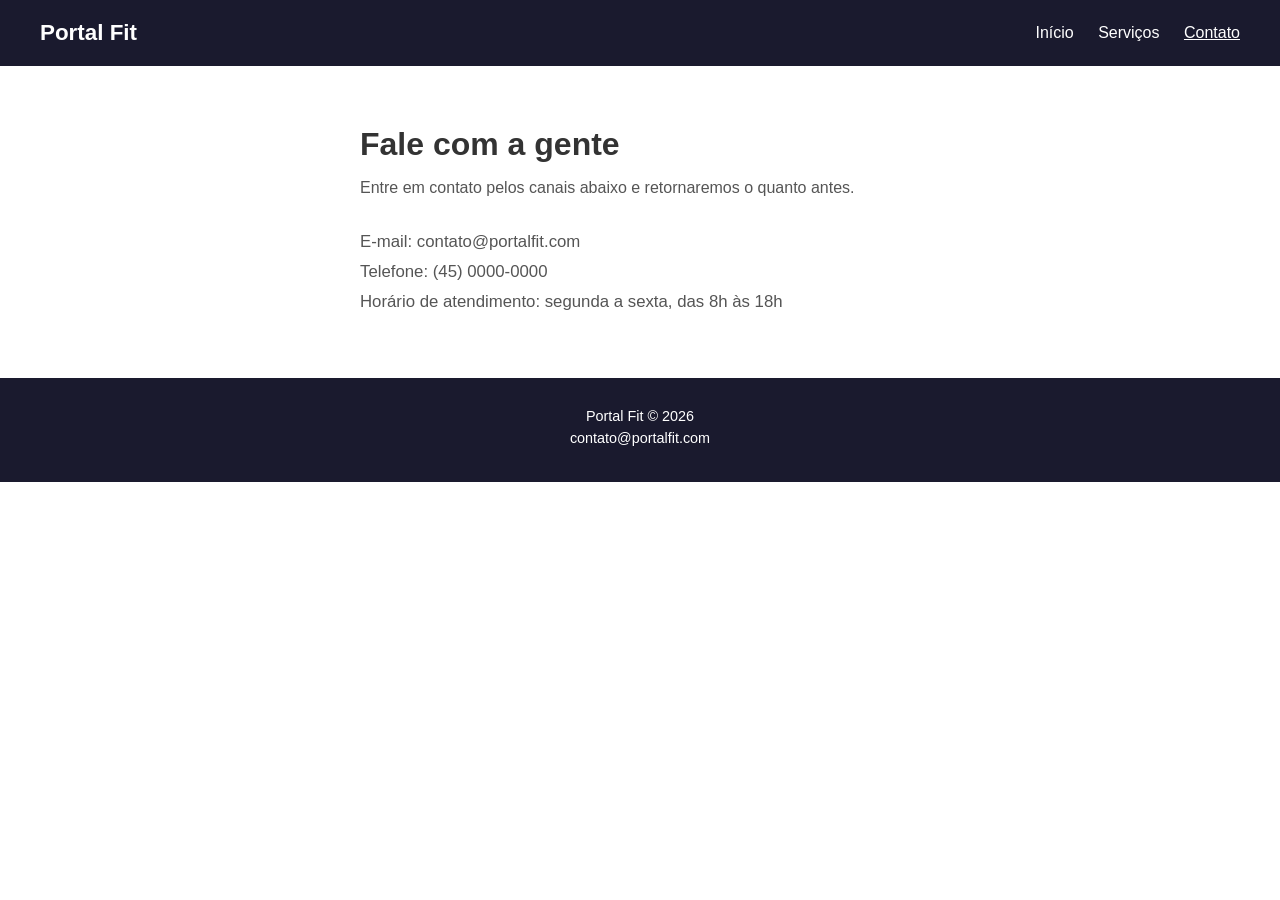
==== contato.html @ 3d89c0c8 "Adiciona paginas de servicos e contato, corrige HTML semantico e atualiza estilos" ====
<!DOCTYPE html>
<html lang="pt-br">
<head>
    <meta charset="UTF-8">
    <meta name="viewport" content="width=device-width, initial-scale=1.0">
    <title>Contato - Portal Fit</title>
    <link rel="stylesheet" href="css/style.css">
</head>
<body>

<!--CABEÇALHO-->
<header class="cabecalho">
    <h1 class="logo">Portal Fit</h1>
    <nav class="menu" aria-label="Navegação principal">
        <a href="index.html">Início</a>
        <a href="servicos.html">Serviços</a>
        <a href="contato.html" aria-current="page">Contato</a>
    </nav>
</header>

<main>

    <section class="contato">
        <h2>Fale com a gente</h2>
        <p>Entre em contato pelos canais abaixo e retornaremos o quanto antes.</p>

        <div class="info-contato">
            <ul>
                <li>E-mail: contato@portalfit.com</li>
                <li>Telefone: (45) 0000-0000</li>
                <li>Horário de atendimento: segunda a sexta, das 8h às 18h</li>
            </ul>
        </div>
    </section>

</main>

<!--RODAPÉ-->
<footer class="rodape">
    <p>Portal Fit &copy; 2026</p>
    <p>contato@portalfit.com</p>
</footer>

</body>
</html>
---- css/style.css ----
*{
margin: 0;
padding: 0;
box-sizing: border-box;
}

body{
    font-family: Arial, sans-serif;
    color: #333;
}

a{
    color: inherit;
}

/* CABEÇALHO */
.cabecalho{
    display: flex;
    justify-content: space-between;
    align-items: center;
    padding: 20px 40px;
    background-color: #1a1a2e;
    color: white;
}

.logo{
    font-size: 1.4rem;
}

.menu a {
    color: white;
    text-decoration: none;
    margin-left: 20px;
}

.menu a:hover,
.menu a[aria-current="page"]{
    text-decoration: underline;
}

/* HERO */
.hero{
    display: flex;
    align-items: center;
    justify-content: center;
    gap: 40px;
    flex-wrap: wrap;
    text-align: left;
    padding: 80px 20px;
    background-color: #f4f4f9;
}

.hero-texto{
    max-width: 420px;
}

.hero h2{
    font-size: 2.5rem;
    margin-bottom: 16px;
}

.hero p{
    font-size: 1.1rem;
    margin-bottom: 25px;
    color: #555;
}

.hero-imagem{
    max-width: 320px;
    width: 100%;
    height: auto;
}

.botao{
    display: inline-block;
    background-color: #08a04d;
    color: white;
    padding: 12px 28px;
    text-decoration: none;
    border: none;
    border-radius: 6px;
    font-weight: bold;
    font-size: 1rem;
    cursor: pointer;
}

.botao:hover{
    background-color: #045f1b;
}

/* SOBRE / DIFERENCIAIS */
.sobre{
    padding: 60px 20px;
    max-width: 700px;
    margin: 0 auto;
    text-align: center;
}

.sobre h2{
    font-size: 2rem;
    margin-bottom: 24px;
}

.lista-diferenciais{
    list-style: none;
    text-align: left;
    display: inline-block;
}

.lista-diferenciais li{
    padding: 6px 0;
    padding-left: 22px;
    position: relative;
}

.lista-diferenciais li::before{
    content: "✓";
    color: #08a04d;
    position: absolute;
    left: 0;
    font-weight: bold;
}

/* RESUMO DE SERVIÇOS (index) */
.servicos-resumo{
    text-align: center;
    padding: 60px 20px;
    background-color: #f4f4f9;
}

.servicos-resumo h2{
    font-size: 2rem;
    margin-bottom: 16px;
}

.servicos-resumo p{
    margin-bottom: 24px;
    color: #555;
}

/* PÁGINA DE SERVIÇOS */
.servicos{
    padding: 60px 20px;
    text-align: center;
}

.servicos h2{
    font-size: 2rem;
    margin-bottom: 20px;
}

.servicos > p{
    max-width: 600px;
    margin: 0 auto 40px auto;
    color: #555;
}

.cta-final{
    margin-top: 30px;
    color: #555;
}

.cards{
    display: flex;
    justify-content: center;
    gap: 24px;
    flex-wrap: wrap;
    margin-bottom: 20px;
}

.card{
    background-color: white;
    border: 1px solid #ddd;
    border-radius: 8px;
    padding: 30px;
    width: 280px;
    text-align: left;
    box-shadow: 0 2px 6px rgba(0,0,0,0.08);
    transition: transform 0.2s;
}

.card:hover{
    transform: translateY(-6px);
}

.card h3{
    margin-bottom: 12px;
    color: #1a1a2e;
}

.card p {
    color: #555;
    font-size: 0.95rem;
    line-height: 1.5;
    margin-bottom: 12px;
}

.card ul{
    padding-left: 20px;
    color: #555;
    font-size: 0.9rem;
    line-height: 1.6;
}

/* PÁGINA DE CONTATO */
.contato{
    padding: 60px 20px;
    max-width: 600px;
    margin: 0 auto;
}

.contato h2{
    font-size: 2rem;
    margin-bottom: 16px;
}

.contato > p{
    color: #555;
    margin-bottom: 30px;
}

.info-contato ul{
    list-style: none;
    color: #555;
    line-height: 1.8;
    font-size: 1.05rem;
}

/* RODAPÉ */
.rodape{
    text-align: center;
    padding: 30px 20px;
    background-color: #1a1a2e;
    color: white;
    font-size: 0.9rem;
}

.rodape p{
    margin-bottom: 6px;
}

.rodape a{
    color: white;
    text-decoration: underline;
}
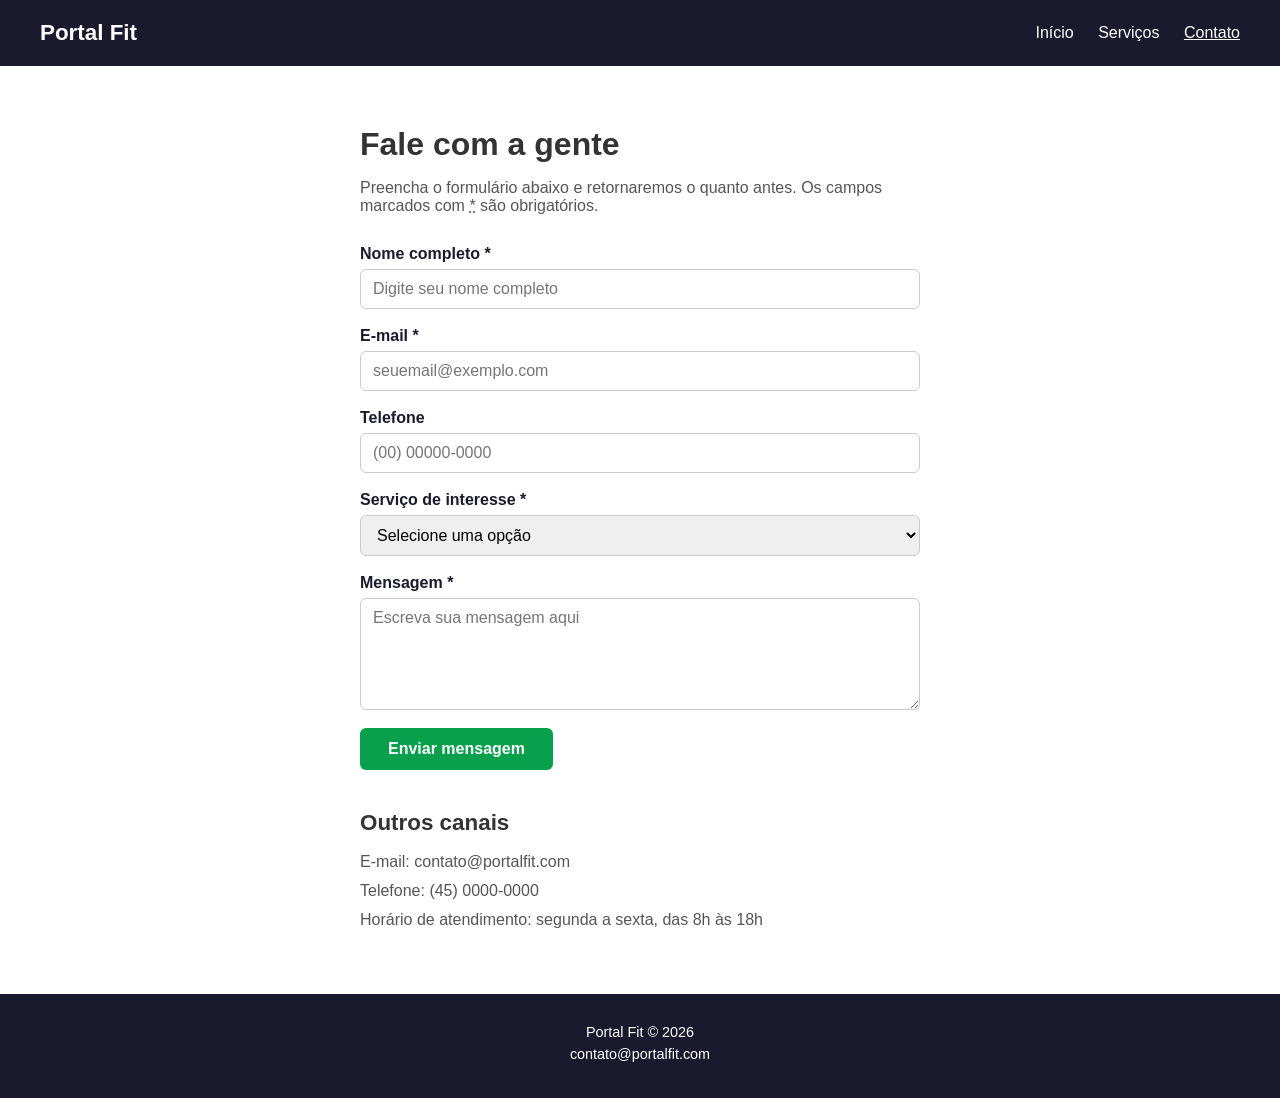
==== commit 0455615f: "Adiciona formulario de contato com validacao" ====
--- a/contato.html
+++ b/contato.html
@@ -22,9 +22,46 @@
 
     <section class="contato">
         <h2>Fale com a gente</h2>
-        <p>Entre em contato pelos canais abaixo e retornaremos o quanto antes.</p>
+        <p>Preencha o formulário abaixo e retornaremos o quanto antes. Os campos marcados com <abbr title="obrigatório">*</abbr> são obrigatórios.</p>
+
+        <form class="formulario-contato" action="#" method="post">
+
+            <div class="campo">
+                <label for="nome">Nome completo *</label>
+                <input type="text" id="nome" name="nome" required minlength="3" placeholder="Digite seu nome completo">
+            </div>
+
+            <div class="campo">
+                <label for="email">E-mail *</label>
+                <input type="email" id="email" name="email" required placeholder="seuemail@exemplo.com">
+            </div>
+
+            <div class="campo">
+                <label for="telefone">Telefone</label>
+                <input type="tel" id="telefone" name="telefone" placeholder="(00) 00000-0000">
+            </div>
+
+            <div class="campo">
+                <label for="servico">Serviço de interesse *</label>
+                <select id="servico" name="servico" required>
+                    <option value="">Selecione uma opção</option>
+                    <option value="treino">Treino personalizado</option>
+                    <option value="avaliacao">Avaliação física</option>
+                    <option value="nutricao">Acompanhamento nutricional</option>
+                    <option value="outro">Outro assunto</option>
+                </select>
+            </div>
+
+            <div class="campo">
+                <label for="mensagem">Mensagem *</label>
+                <textarea id="mensagem" name="mensagem" rows="5" required minlength="10" placeholder="Escreva sua mensagem aqui"></textarea>
+            </div>
+
+            <button type="submit" class="botao">Enviar mensagem</button>
+        </form>
 
         <div class="info-contato">
+            <h2>Outros canais</h2>
             <ul>
                 <li>E-mail: contato@portalfit.com</li>
                 <li>Telefone: (45) 0000-0000</li>
--- a/css/style.css
+++ b/css/style.css
@@ -219,11 +219,54 @@
     margin-bottom: 30px;
 }
 
+.formulario-contato{
+    display: flex;
+    flex-direction: column;
+    gap: 18px;
+    margin-bottom: 40px;
+}
+
+.campo{
+    display: flex;
+    flex-direction: column;
+    gap: 6px;
+}
+
+.campo label{
+    font-weight: bold;
+    color: #1a1a2e;
+}
+
+.campo input,
+.campo select,
+.campo textarea{
+    padding: 10px 12px;
+    border: 1px solid #ccc;
+    border-radius: 6px;
+    font-family: inherit;
+    font-size: 1rem;
+}
+
+.campo input:focus,
+.campo select:focus,
+.campo textarea:focus{
+    outline: 2px solid #08a04d;
+    border-color: #08a04d;
+}
+
+.formulario-contato .botao{
+    align-self: flex-start;
+}
+
+.info-contato h2{
+    font-size: 1.4rem;
+    margin-bottom: 12px;
+}
+
 .info-contato ul{
     list-style: none;
     color: #555;
     line-height: 1.8;
-    font-size: 1.05rem;
 }
 
 /* RODAPÉ */
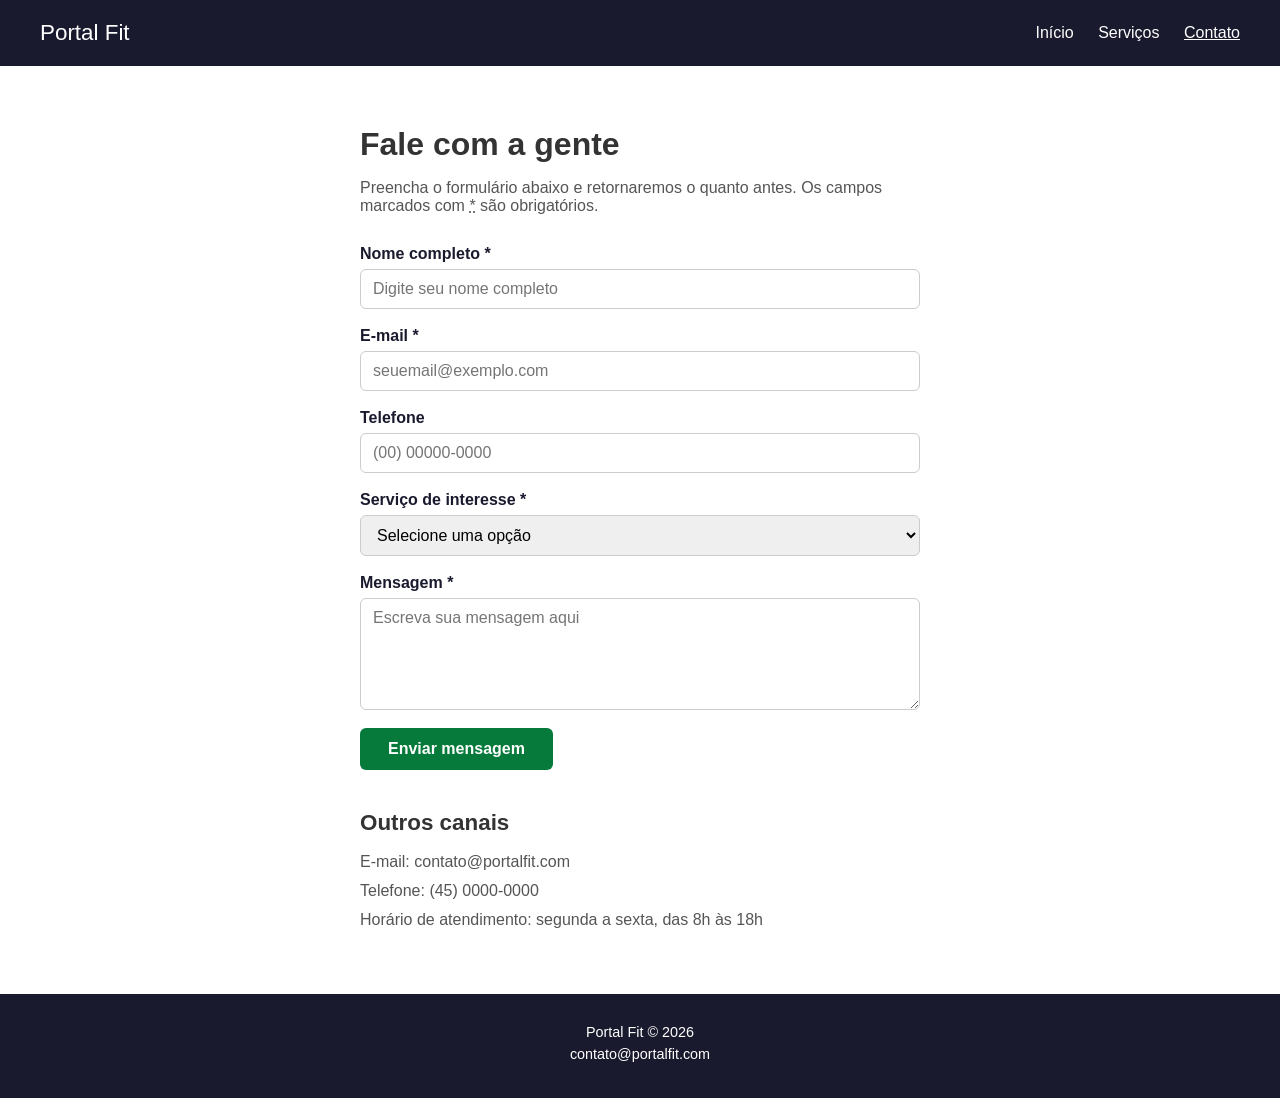
==== commit 852fae34: "Melhora acessibilidade e responsividade do portal" ====
--- a/contato.html
+++ b/contato.html
@@ -4,13 +4,14 @@
     <meta charset="UTF-8">
     <meta name="viewport" content="width=device-width, initial-scale=1.0">
     <title>Contato - Portal Fit</title>
+    <meta name="description" content="Fale com o Portal Fit: formulário de contato, e-mail, telefone e horário de atendimento.">
     <link rel="stylesheet" href="css/style.css">
 </head>
 <body>
 
 <!--CABEÇALHO-->
 <header class="cabecalho">
-    <h1 class="logo">Portal Fit</h1>
+    <p class="logo">Portal Fit</p>
     <nav class="menu" aria-label="Navegação principal">
         <a href="index.html">Início</a>
         <a href="servicos.html">Serviços</a>
@@ -21,7 +22,7 @@
 <main>
 
     <section class="contato">
-        <h2>Fale com a gente</h2>
+        <h1>Fale com a gente</h1>
         <p>Preencha o formulário abaixo e retornaremos o quanto antes. Os campos marcados com <abbr title="obrigatório">*</abbr> são obrigatórios.</p>
 
         <form class="formulario-contato" action="#" method="post">
--- a/css/style.css
+++ b/css/style.css
@@ -18,6 +18,8 @@
     display: flex;
     justify-content: space-between;
     align-items: center;
+    flex-wrap: wrap;
+    gap: 12px;
     padding: 20px 40px;
     background-color: #1a1a2e;
     color: white;
@@ -54,7 +56,7 @@
     max-width: 420px;
 }
 
-.hero h2{
+.hero h1{
     font-size: 2.5rem;
     margin-bottom: 16px;
 }
@@ -73,7 +75,7 @@
 
 .botao{
     display: inline-block;
-    background-color: #08a04d;
+    background-color: #067a3a;
     color: white;
     padding: 12px 28px;
     text-decoration: none;
@@ -88,6 +90,11 @@
     background-color: #045f1b;
 }
 
+.botao:focus-visible{
+    outline: 3px solid #1a1a2e;
+    outline-offset: 3px;
+}
+
 /* SOBRE / DIFERENCIAIS */
 .sobre{
     padding: 60px 20px;
@@ -115,7 +122,7 @@
 
 .lista-diferenciais li::before{
     content: "✓";
-    color: #08a04d;
+    color: #067a3a;
     position: absolute;
     left: 0;
     font-weight: bold;
@@ -144,7 +151,7 @@
     text-align: center;
 }
 
-.servicos h2{
+.servicos h1{
     font-size: 2rem;
     margin-bottom: 20px;
 }
@@ -202,6 +209,77 @@
     line-height: 1.6;
 }
 
+/* CONSULTA INTERATIVA DE SERVIÇO (Aula 08) */
+.consulta-servico{
+    max-width: 480px;
+    margin: 0 auto 60px auto;
+    padding: 30px;
+    background-color: #f4f4f9;
+    border-radius: 8px;
+    text-align: left;
+}
+
+.consulta-servico h2{
+    font-size: 1.5rem;
+    margin-bottom: 10px;
+    text-align: left;
+}
+
+.consulta-servico p{
+    color: #555;
+    margin-bottom: 20px;
+}
+
+.consulta-servico label{
+    display: block;
+    font-weight: bold;
+    color: #1a1a2e;
+    margin-bottom: 6px;
+}
+
+.consulta-servico select{
+    width: 100%;
+    padding: 10px 12px;
+    border: 1px solid #ccc;
+    border-radius: 6px;
+    font-family: inherit;
+    font-size: 1rem;
+    margin-bottom: 16px;
+}
+
+.consulta-servico select:focus{
+    outline: 2px solid #067a3a;
+    border-color: #067a3a;
+}
+
+.resultado-consulta{
+    margin-top: 18px;
+    padding: 14px;
+    background-color: white;
+    border: 1px solid #ddd;
+    border-radius: 6px;
+    color: #1a1a2e;
+    min-height: 20px;
+}
+
+/* CATÁLOGO DINÂMICO DE SERVIÇOS (Aulas 09 e 10) */
+.catalogo{
+    padding: 60px 20px;
+    text-align: center;
+    background-color: #f4f4f9;
+}
+
+.catalogo h2{
+    font-size: 2rem;
+    margin-bottom: 10px;
+}
+
+.catalogo > p{
+    max-width: 600px;
+    margin: 0 auto 30px auto;
+    color: #555;
+}
+
 /* PÁGINA DE CONTATO */
 .contato{
     padding: 60px 20px;
@@ -209,7 +287,7 @@
     margin: 0 auto;
 }
 
-.contato h2{
+.contato h1{
     font-size: 2rem;
     margin-bottom: 16px;
 }
@@ -250,8 +328,8 @@
 .campo input:focus,
 .campo select:focus,
 .campo textarea:focus{
-    outline: 2px solid #08a04d;
-    border-color: #08a04d;
+    outline: 2px solid #067a3a;
+    border-color: #067a3a;
 }
 
 .formulario-contato .botao{
@@ -286,3 +364,37 @@
     color: white;
     text-decoration: underline;
 }
+
+/* RESPONSIVIDADE E ACESSIBILIDADE */
+@media (max-width: 600px){
+    .cabecalho{
+        padding: 16px 20px;
+    }
+
+    .menu a{
+        margin-left: 0;
+        margin-right: 16px;
+    }
+
+    .hero{
+        padding: 50px 20px;
+    }
+
+    .hero h1{
+        font-size: 2rem;
+    }
+
+    .card{
+        width: 100%;
+    }
+}
+
+@media (prefers-reduced-motion: reduce){
+    .card{
+        transition: none;
+    }
+
+    .card:hover{
+        transform: none;
+    }
+}
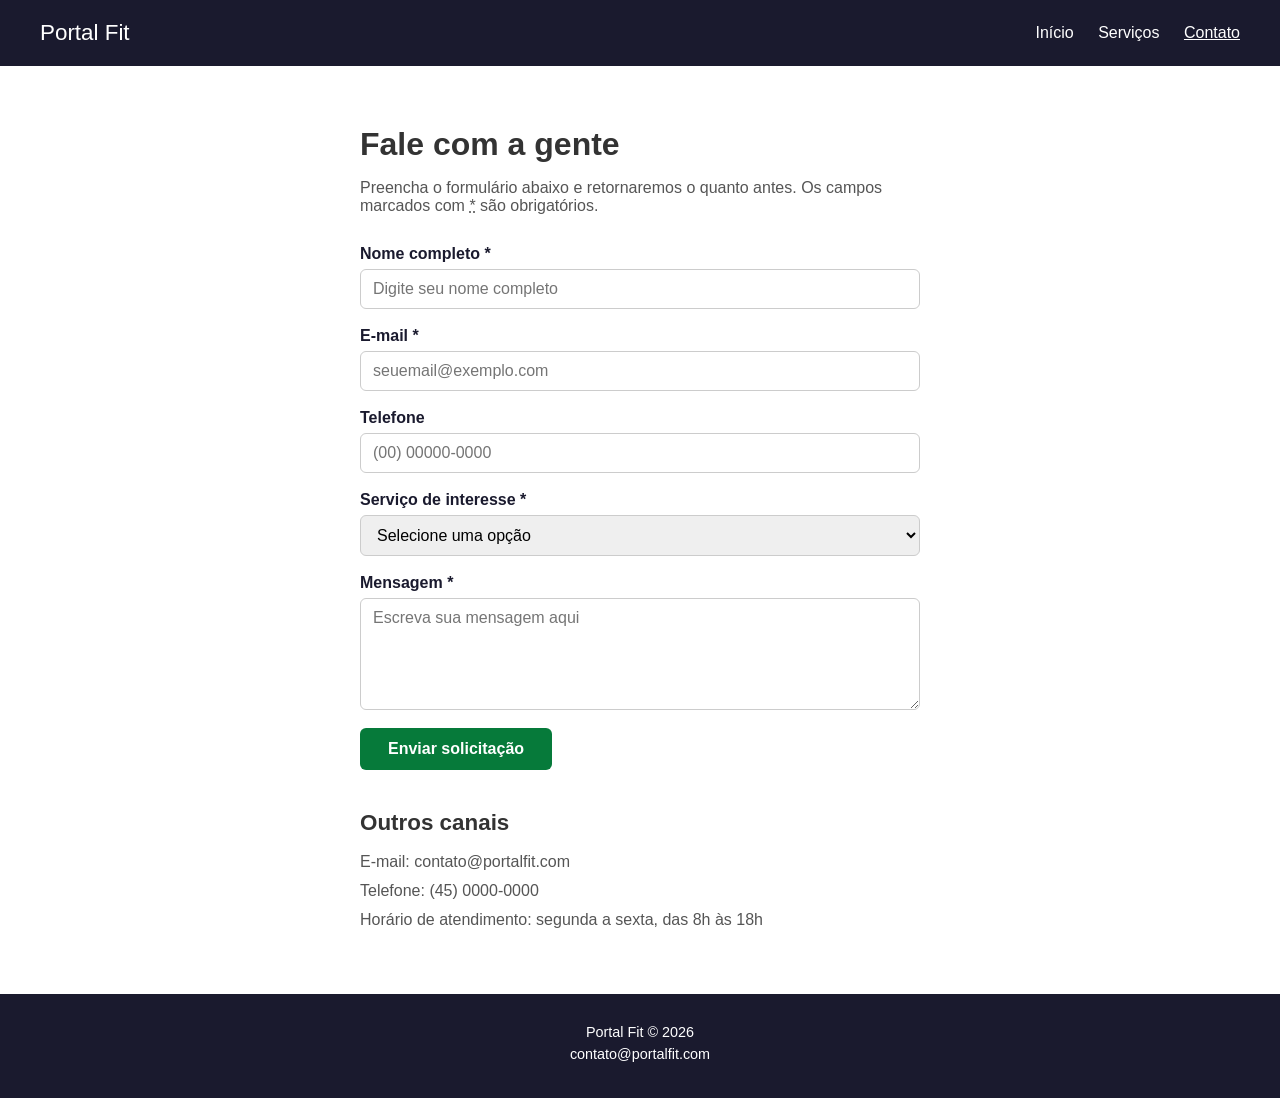
==== commit 7c450e0a: "Adiciona filtro, validação do formulário e preferência com LocalStorage" ====
--- a/contato.html
+++ b/contato.html
@@ -25,7 +25,7 @@
         <h1>Fale com a gente</h1>
         <p>Preencha o formulário abaixo e retornaremos o quanto antes. Os campos marcados com <abbr title="obrigatório">*</abbr> são obrigatórios.</p>
 
-        <form class="formulario-contato" action="#" method="post">
+        <form id="formContato" class="formulario-contato" action="#" method="post">
 
             <div class="campo">
                 <label for="nome">Nome completo *</label>
@@ -58,7 +58,10 @@
                 <textarea id="mensagem" name="mensagem" rows="5" required minlength="10" placeholder="Escreva sua mensagem aqui"></textarea>
             </div>
 
-            <button type="submit" class="botao">Enviar mensagem</button>
+            <button type="submit" class="botao">Enviar solicitação</button>
+
+            <!--MENSAGEM DE ORIENTAÇÃO/CONFIRMAÇÃO (Aula 12 - validação com JS)-->
+            <p id="mensagemForm" class="mensagem-form" aria-live="polite"></p>
         </form>
 
         <div class="info-contato">
@@ -79,5 +82,7 @@
     <p>contato@portalfit.com</p>
 </footer>
 
+<script src="js/contato.js"></script>
+
 </body>
 </html>
--- a/css/style.css
+++ b/css/style.css
@@ -280,6 +280,85 @@
     color: #555;
 }
 
+/* PREFERÊNCIA COM LOCALSTORAGE (Aula 13) */
+.preferencia{
+    padding: 60px 20px;
+    max-width: 600px;
+    margin: 0 auto;
+}
+
+.preferencia h2{
+    font-size: 2rem;
+    margin-bottom: 10px;
+}
+
+.preferencia p{
+    color: #555;
+    margin-bottom: 20px;
+}
+
+.preferencia label{
+    display: block;
+    font-weight: bold;
+    color: #1a1a2e;
+    margin-bottom: 6px;
+}
+
+.preferencia select{
+    width: 100%;
+    padding: 10px 12px;
+    border: 1px solid #ccc;
+    border-radius: 6px;
+    font-family: inherit;
+    font-size: 1rem;
+    margin-bottom: 16px;
+    background-color: white;
+}
+
+.preferencia select:focus{
+    outline: 2px solid #067a3a;
+    border-color: #067a3a;
+}
+
+.preferencia .resultado-consulta{
+    color: #1a1a2e;
+}
+
+/* FILTRO DO CATÁLOGO (Aula 11) */
+.filtro-catalogo{
+    max-width: 400px;
+    margin: 0 auto 30px auto;
+    text-align: left;
+}
+
+.filtro-catalogo label{
+    display: block;
+    font-weight: bold;
+    color: #1a1a2e;
+    margin-bottom: 6px;
+}
+
+.filtro-catalogo select{
+    width: 100%;
+    padding: 10px 12px;
+    border: 1px solid #ccc;
+    border-radius: 6px;
+    font-family: inherit;
+    font-size: 1rem;
+    background-color: white;
+}
+
+.filtro-catalogo select:focus{
+    outline: 2px solid #067a3a;
+    border-color: #067a3a;
+}
+
+.mensagem-filtro{
+    margin-top: 10px;
+    color: #555;
+    min-height: 1.2em;
+}
+
 /* PÁGINA DE CONTATO */
 .contato{
     padding: 60px 20px;
@@ -334,6 +413,31 @@
 
 .formulario-contato .botao{
     align-self: flex-start;
+}
+
+/* MENSAGEM DO FORMULÁRIO (Aula 12) */
+.mensagem-form:empty{
+    display: none;
+}
+
+.mensagem-form{
+    padding: 12px 14px;
+    border-radius: 6px;
+    border: 1px solid #ddd;
+    background-color: white;
+    color: #1a1a2e;
+}
+
+.mensagem-form.erro{
+    border-color: #b3261e;
+    background-color: #fdecea;
+    color: #8c1d18;
+}
+
+.mensagem-form.sucesso{
+    border-color: #067a3a;
+    background-color: #e8f5ec;
+    color: #05592b;
 }
 
 .info-contato h2{
